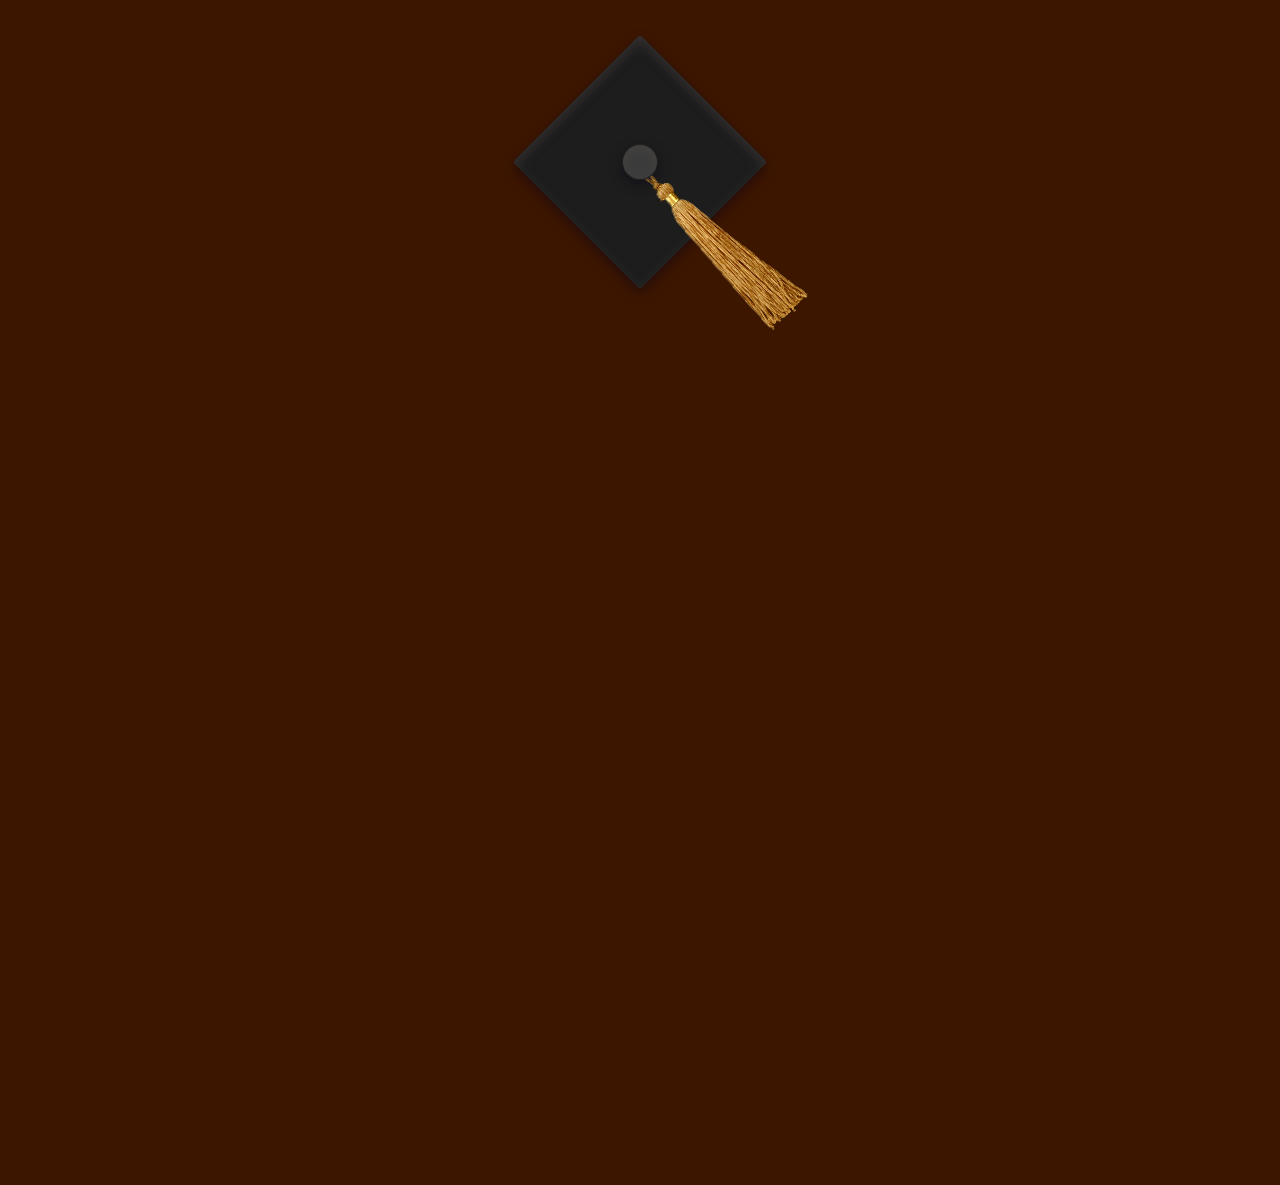
==== index.html @ 2a8d029f "map frame" ====
<html>
<head>
    <meta charset="UTF-8">
    <meta name="viewport" content="width=device-width, initial-scale=1.0">
    <title>2026 | Leslie Hurtado Graduation</title>
    <link rel="stylesheet" href="style.css">
</head>
<body>
    <canvas id="confettiCanvas"></canvas>
    <div class="main-gradient"></div>
    <div class="cap-wrapper">
        <div class="cap">
            <div class="tassel"><img src="tassel.png"></div>
            <div class="button"></div> 
        </div>
    </div>
    <main lang="es" class="hidden lora">
        <h1 class="invite">Te invito a la ceremonia de graduación de</h1>
        <h1 class="monsieur-la-doulaise-regular name">Leslie Hurtado</h1>
        <h2 class="major">Ingeniería en Computacion</h2>
        <p>clase de 2026 | University of Texas Rio Grande Valley</p>

        <div class="date-container">
            <p class="border-top-bottom">sabado</p>
            <p class="day">12</p>
            <p class="border-top-bottom">diciembre</p>
        </div>
        <p class="location">
            a las 9:00AM en el Bert Odgen Arena
        </p>
            
    <div class="map">
        <iframe src="https://www.google.com/maps/embed?pb=!1m18!1m12!1m3!1d3578.189894257346!2d-98.16732555980698!3d26.25549967714061!2m3!1f0!2f0!3f0!3m2!1i1024!2i768!4f13.1!3m3!1m2!1s0x8665a178a5cd8635%3A0xea7797adaf41afbd!2sBert%20Ogden%20Arena!5e0!3m2!1sen!2sus!4v1792083551936!5m2!1sen!2sus"
        allowfullscreen=""
        loading="lazy"
        referrerpolicy="strict-origin-when-cross-origin"></iframe>
    </div>
        
    </main>
    <script src="script.js"></script>
</body>
</html>
---- style.css ----
@import url('https://fonts.googleapis.com/css2?family=Lora:ital,wght@0,400..700;1,400..700&family=Monsieur+La+Doulaise&display=swap');

*, *::before, *::after {
    box-sizing: border-box;
    margin: 0;
    padding: 0;
}
@keyframes tassel-right-to-left {
  from {
    transform: translate(-50%, 0) rotate(-90deg);
  }

  to {
    transform: translate(-50%, 0) rotate(-360deg);
  }
}
@keyframes cap-down {
    to {
        transform: translate(0%, 200dvh);
        opacity: 0;
    }
}
@property --rp {
  syntax: '<percentage>';
  inherits: false;
  initial-value: 10%;
}
@property --tp {
  syntax: '<percentage>';
  inherits: false;
  initial-value: 10%;
}

:root {
    --cap-dimension: clamp(10px, 40vw, 180px);
    --button-dimension: calc(var(--cap-dimension) / 5);
    --shadow: 3px 3px 12px rgba(10, 4, 20, 0.5), inset 3px 3px 12px rgba(77, 72, 67, 0.5);
    --background-dimension: 95vw;
    --bg-color: #3d1600;
    --text-color: #140700;
    font-size: clamp(9px, 3vw, 20px);
    color:  #140700;
}
body {
    background-color: var(--bg-color);
    display: grid;
    grid-template-columns: 1;
    grid-template-rows: 1;
    place-items: center;
    justify-content: center;
    height: 100lvh;
    overflow-x: clip;
    position: relative;
}
main, .cap-wrapper, .main-gradient {
    grid-row: 1;
    grid-column: 1;
}
main::after, main::before {
    content: "";
    position: absolute;
    inset: 0;
    z-index: -1;
}
main::before {
    background-color: #faede6;
}
main::after {
    background-image: url("parchment.png");
    background-size: cover;
    background-position: center;
    opacity: 0.5;
}
main {
    /* background-color: #faede6; */
    position: relative;
    width: var(--background-dimension);
    display: flex;
    flex-direction: column;
    gap: 1.5lvh;
    justify-content: center;
    align-items: center;
    text-align: center;
    padding: var(--button-dimension);
    overflow-y: scroll;
    overflow-x: clip;
    transition: opacity 1s ease-in;
}
.main-gradient {
    --rp:10%;
    --tp:10%;
    --degree: 90deg;
    --gr: var(--bg-color);
    background-image: linear-gradient(transparent var(--tp), var(--bg-color) var(--rp));
    width: var(--background-dimension);
    height: 100lvh;
    margin-bottom: calc(env(safe-area-inset-bottom) * -1);
    z-index: 9;
    transition:--rp 1.5s, --tp 2s, --degree 1.5s ease-in, --gr 1.5s ease-in;
    pointer-events: none;
}


.cap-wrapper {
    padding-block: 8lvh;
    display: grid;
    align-items: start;
    justify-content: center;
    height: 100dvh;
    width: var(--background-dimension);
    background-color: var(--bg-color);
    z-index: 9;
}
.cap {
    position: relative;
    background-color: #1d1d1d;
    height: var(--cap-dimension);
    width: var(--cap-dimension);
    border-radius: 2%;
    transform: rotate(45deg);
    box-shadow: var(--shadow);
    transition: opacity 400ms;
}

.button {
    position: absolute;
    top: 50%;
    left: 50%;
    transform: translate(-50%, -50%);
    background-color: #3c3c3c;
    height: var(--button-dimension);
    width: var(--button-dimension);
    border-radius: 50%;
    border: 1px solid #222;
    z-index: 3;
    cursor: pointer;
    box-shadow: var(--shadow);
}

.tassel {
    position: absolute;
    top: 50%;
    left: 50%;
    transform-origin: top center;
    transform: translate(-50%, 0)
               rotate(-90deg);
    z-index: 2;
    pointer-events: none;
}
.tassel img {
    width: calc(var(--cap-dimension) / 3.5);
    height: calc(var(--cap-dimension) * 1.2);
    display: block;
}
.tassel.active {
    animation: 3s tassel-right-to-left;    
}
.cap.active {
    animation: 5s cap-down ease-out;
}
.cap-wrapper.active {
    background-color: transparent;
}
.main-gradient.active {
    --tp: 100%;
    --rp: 90%;
}
.done {
    display: none;
}
.hidden {
    opacity: 0;
}
canvas {
    position: absolute;
    top: 0;
    left: 0;
    width: 100%;
    height: 100%;
    pointer-events: none;
    z-index: 9999;
}
iframe {
    width: 85%;
    aspect-ratio: 4/3;
    filter: sepia(10%) brightness(0.95);
    border: none;
}
.map {
    width: 100%;
    aspect-ratio: 4/3;
    background-image: url("frame-43.png");
    background-size: cover;
    display: grid;
    place-items: center;
}

.monsieur-la-doulaise-regular {
  font-family: "Monsieur La Doulaise", cursive;
  font-weight: 500;
  font-style: normal;
  line-height: 2.1;
}
.lora {
  font-family: "Lora", serif;
  font-optical-sizing: auto;
  font-weight: 500;
  font-style: normal;
}
h1 {
    text-transform: capitalize;
}

.invite, .major {
    font-weight: 500;
}
.name {
    font-size: 10vw;
}

.date-container {
    display: flex;
    align-items: center;
    justify-content: center;
    gap: 1vw;
}
.border-top-bottom {
    border-block: 1px solid var(--text-color);
    padding-inline: 1.5vw;
}
.day {
    font-size: 2rem;
}


@media (width < 600px) {
    iframe {
        aspect-ratio: 3/4;
    }
    .map {
        aspect-ratio: 3/4;
        background-image: url("frame-34.png");
        display: grid;
        align-items: center;
    }
    
}
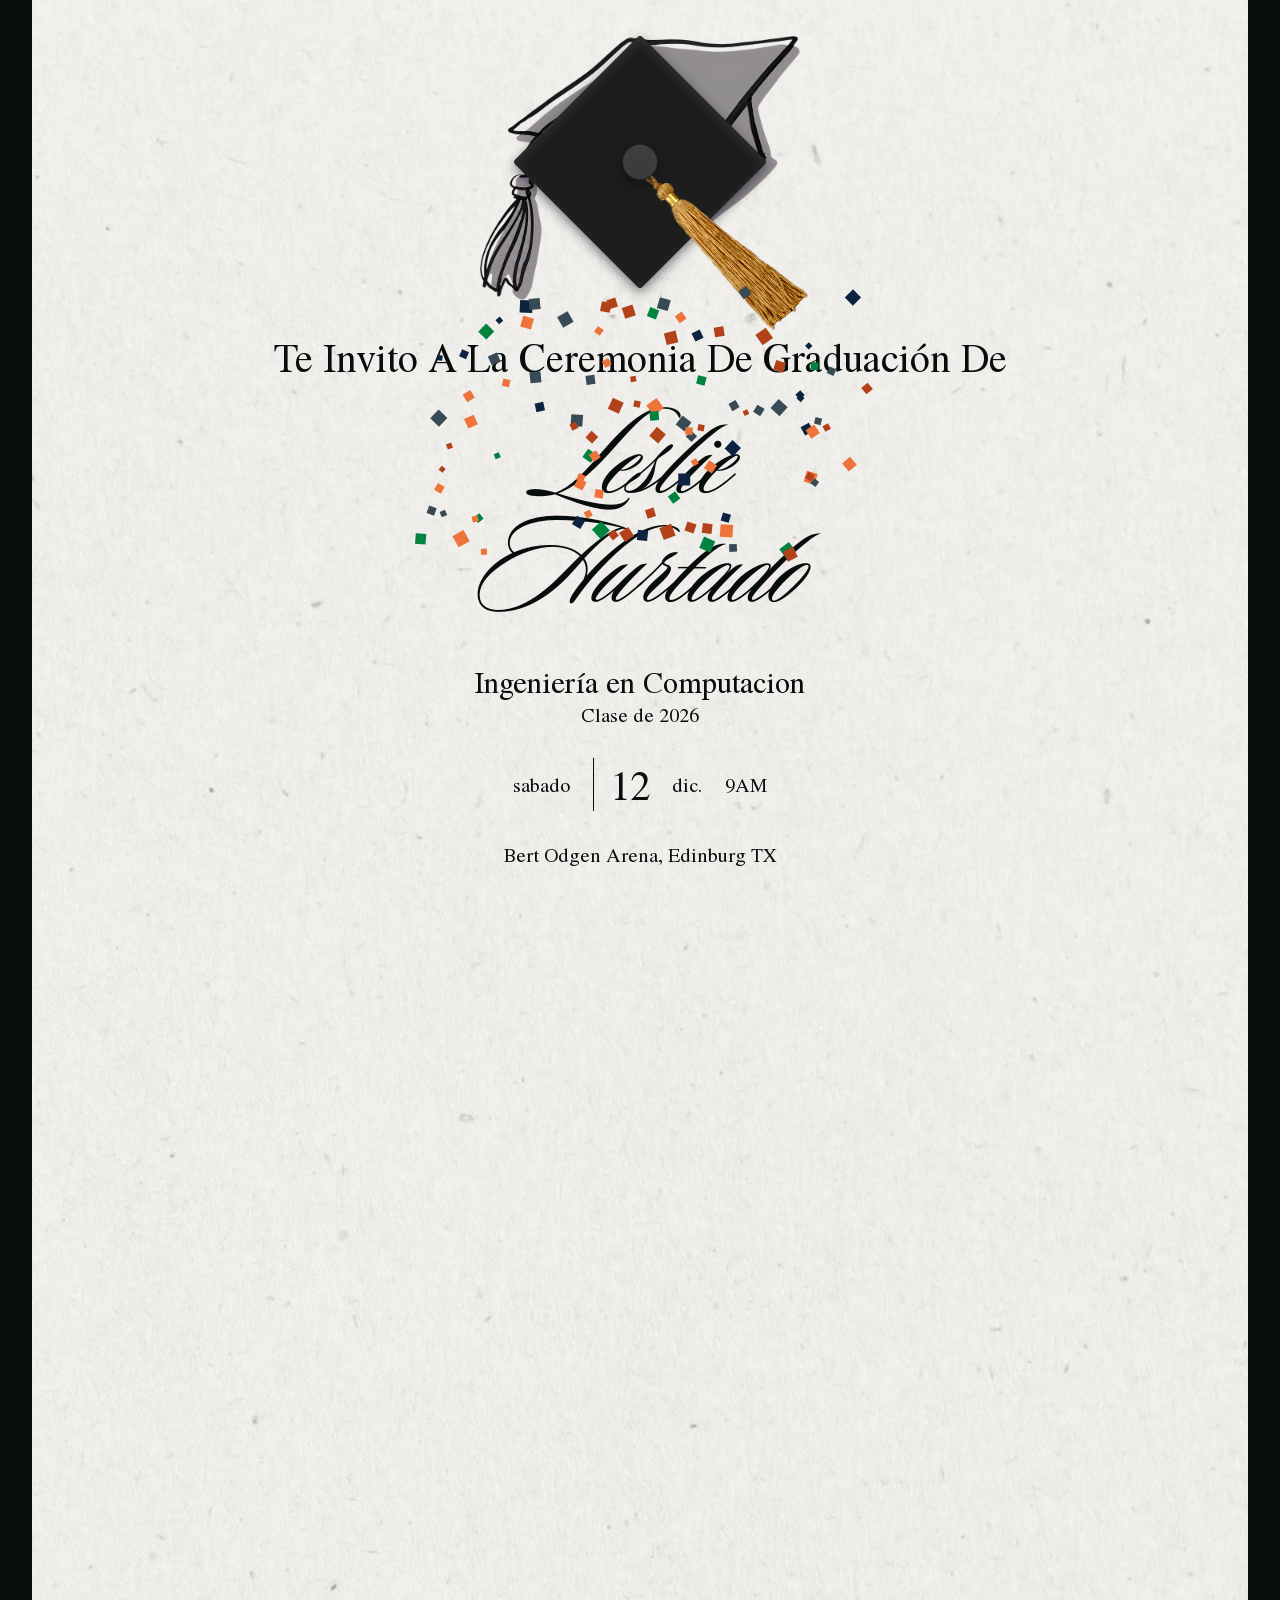
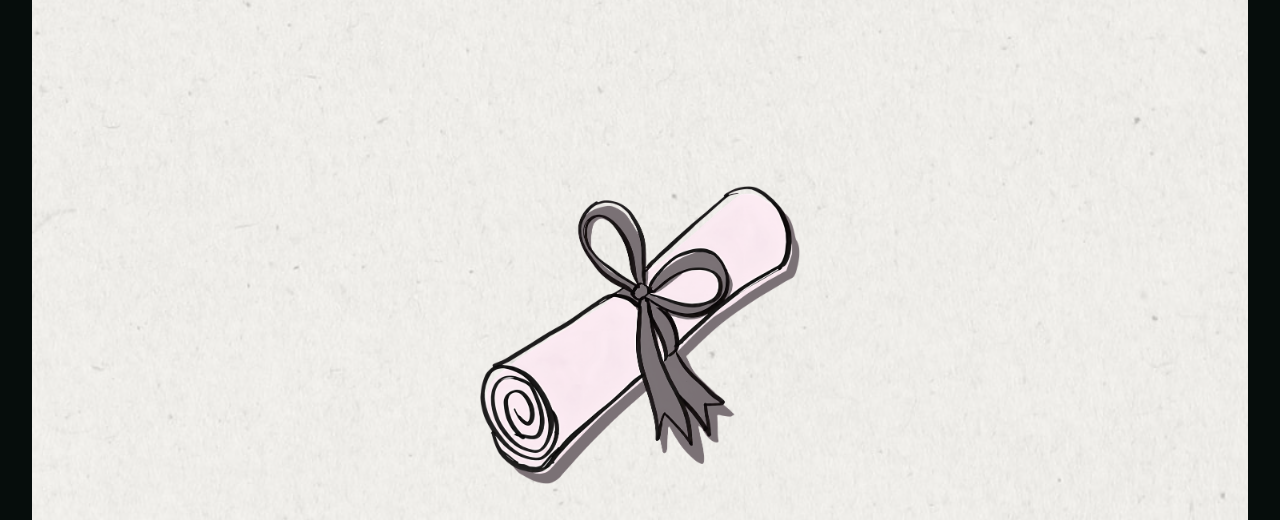
==== commit 1c0fae85: "removed click to reveal" ====
--- a/index.html
+++ b/index.html
@@ -14,27 +14,32 @@
             <div class="button"></div> 
         </div>
     </div>
-    <main lang="es" class="hidden lora">
+    <main lang="es" class="hidden texgyretermes">
+        <img src="cap.png" class="grad-cap">
         <h1 class="invite">Te invito a la ceremonia de graduación de</h1>
-        <h1 class="monsieur-la-doulaise-regular name">Leslie Hurtado</h1>
-        <h2 class="major">Ingeniería en Computacion</h2>
-        <p>clase de 2026 | University of Texas Rio Grande Valley</p>
+        <h1 class="sloopscript name">Leslie <br>Hurtado</h1>
+        <div>
+            <h2 class="major">Ingeniería en Computacion</h2>
+            <p>Clase de 2026</p>
+        </div>
 
         <div class="date-container">
-            <p class="border-top-bottom">sabado</p>
+            <p>sabado</p>
             <p class="day">12</p>
-            <p class="border-top-bottom">diciembre</p>
+            <p>dic.</p>
+            <p class="time"> 9AM</p>
         </div>
         <p class="location">
-            a las 9:00AM en el Bert Odgen Arena
+            Bert Odgen Arena, Edinburg TX
         </p>
             
     <div class="map">
-        <iframe src="https://www.google.com/maps/embed?pb=!1m18!1m12!1m3!1d3578.189894257346!2d-98.16732555980698!3d26.25549967714061!2m3!1f0!2f0!3f0!3m2!1i1024!2i768!4f13.1!3m3!1m2!1s0x8665a178a5cd8635%3A0xea7797adaf41afbd!2sBert%20Ogden%20Arena!5e0!3m2!1sen!2sus!4v1792083551936!5m2!1sen!2sus"
+        <iframe src="https://www.google.com/maps/embed/v1/place?key=AIzaSyDkkZ6qd8WyY9dMC-SFalkd2mZZ0Jk11DU&q=Bert+Ogden+Arena,Edinburg+Texas&maptype=satellite"
         allowfullscreen=""
         loading="lazy"
         referrerpolicy="strict-origin-when-cross-origin"></iframe>
     </div>
+    <img src="diploma.png" class="diploma"> 
         
     </main>
     <script src="script.js"></script>
--- a/style.css
+++ b/style.css
@@ -1,5 +1,3 @@
-@import url('https://fonts.googleapis.com/css2?family=Lora:ital,wght@0,400..700;1,400..700&family=Monsieur+La+Doulaise&display=swap');
-
 *, *::before, *::after {
     box-sizing: border-box;
     margin: 0;
@@ -30,16 +28,23 @@
   inherits: false;
   initial-value: 10%;
 }
-
+@font-face {
+    font-family: "Sloop";
+    src: url("SloopScript.woff2") format("woff2");
+}
+@font-face {
+    font-family: "texgyretermes";
+    src: url("texgyretermes.woff2") format("woff2");
+}
 :root {
-    --cap-dimension: clamp(10px, 40vw, 180px);
+    --cap-dimension: clamp(14px, 40vw, 180px);
     --button-dimension: calc(var(--cap-dimension) / 5);
     --shadow: 3px 3px 12px rgba(10, 4, 20, 0.5), inset 3px 3px 12px rgba(77, 72, 67, 0.5);
     --background-dimension: 95vw;
-    --bg-color: #3d1600;
-    --text-color: #140700;
-    font-size: clamp(9px, 3vw, 20px);
-    color:  #140700;
+    --bg-color: rgb(6, 13, 12);
+    --text-color: rgb(6, 13, 12);
+    font-size: clamp(16px, 3vw, 20px);
+    color:  rgb(6, 13, 12);
 }
 body {
     background-color: var(--bg-color);
@@ -48,7 +53,6 @@
     grid-template-rows: 1;
     place-items: center;
     justify-content: center;
-    height: 100lvh;
     overflow-x: clip;
     position: relative;
 }
@@ -63,22 +67,22 @@
     z-index: -1;
 }
 main::before {
-    background-color: #faede6;
+    background-color: rgb(240, 237, 229);
 }
 main::after {
-    background-image: url("parchment.png");
+    background-image: url("parchment.jpg");
     background-size: cover;
     background-position: center;
     opacity: 0.5;
 }
 main {
-    /* background-color: #faede6; */
     position: relative;
+    align-self: start;
     width: var(--background-dimension);
     display: flex;
     flex-direction: column;
-    gap: 1.5lvh;
-    justify-content: center;
+    justify-content: center;
+    gap: 1.5rem;
     align-items: center;
     text-align: center;
     padding: var(--button-dimension);
@@ -92,11 +96,11 @@
     --degree: 90deg;
     --gr: var(--bg-color);
     background-image: linear-gradient(transparent var(--tp), var(--bg-color) var(--rp));
-    width: var(--background-dimension);
-    height: 100lvh;
+    width: 100vw;
+    height: 100%;
     margin-bottom: calc(env(safe-area-inset-bottom) * -1);
     z-index: 9;
-    transition:--rp 1.5s, --tp 2s, --degree 1.5s ease-in, --gr 1.5s ease-in;
+    transition:--rp 1.5s, --tp 4s, --degree 1.5s ease-in, --gr 1.5s ease-in;
     pointer-events: none;
 }
 
@@ -106,8 +110,9 @@
     display: grid;
     align-items: start;
     justify-content: center;
-    height: 100dvh;
-    width: var(--background-dimension);
+    min-height: 100dvh;
+    height: 100%;
+    width: 100vw;
     background-color: var(--bg-color);
     z-index: 9;
 }
@@ -183,26 +188,24 @@
 iframe {
     width: 85%;
     aspect-ratio: 4/3;
-    filter: sepia(10%) brightness(0.95);
     border: none;
 }
 .map {
     width: 100%;
     aspect-ratio: 4/3;
-    background-image: url("frame-43.png");
-    background-size: cover;
     display: grid;
     place-items: center;
-}
-
-.monsieur-la-doulaise-regular {
-  font-family: "Monsieur La Doulaise", cursive;
+    filter: sepia(10%) brightness(0.95);
+}
+
+.sloopscript {
+  font-family: "Sloop", cursive;
   font-weight: 500;
   font-style: normal;
-  line-height: 2.1;
-}
-.lora {
-  font-family: "Lora", serif;
+  line-height: 0.85;
+}
+.texgyretermes {
+  font-family: "texgyretermes", serif;
   font-optical-sizing: auto;
   font-weight: 500;
   font-style: normal;
@@ -222,16 +225,16 @@
     display: flex;
     align-items: center;
     justify-content: center;
-    gap: 1vw;
-}
-.border-top-bottom {
-    border-block: 1px solid var(--text-color);
-    padding-inline: 1.5vw;
+    gap: 1.75vw;
 }
 .day {
     font-size: 2rem;
-}
-
+    border-left: 1px var(--bg-color) solid;
+    padding-left: 1.25vw;
+}
+.grad-cap, .diploma {
+    max-width: 25vw;
+}
 
 @media (width < 600px) {
     iframe {
@@ -239,9 +242,6 @@
     }
     .map {
         aspect-ratio: 3/4;
-        background-image: url("frame-34.png");
-        display: grid;
-        align-items: center;
     }
     
 }
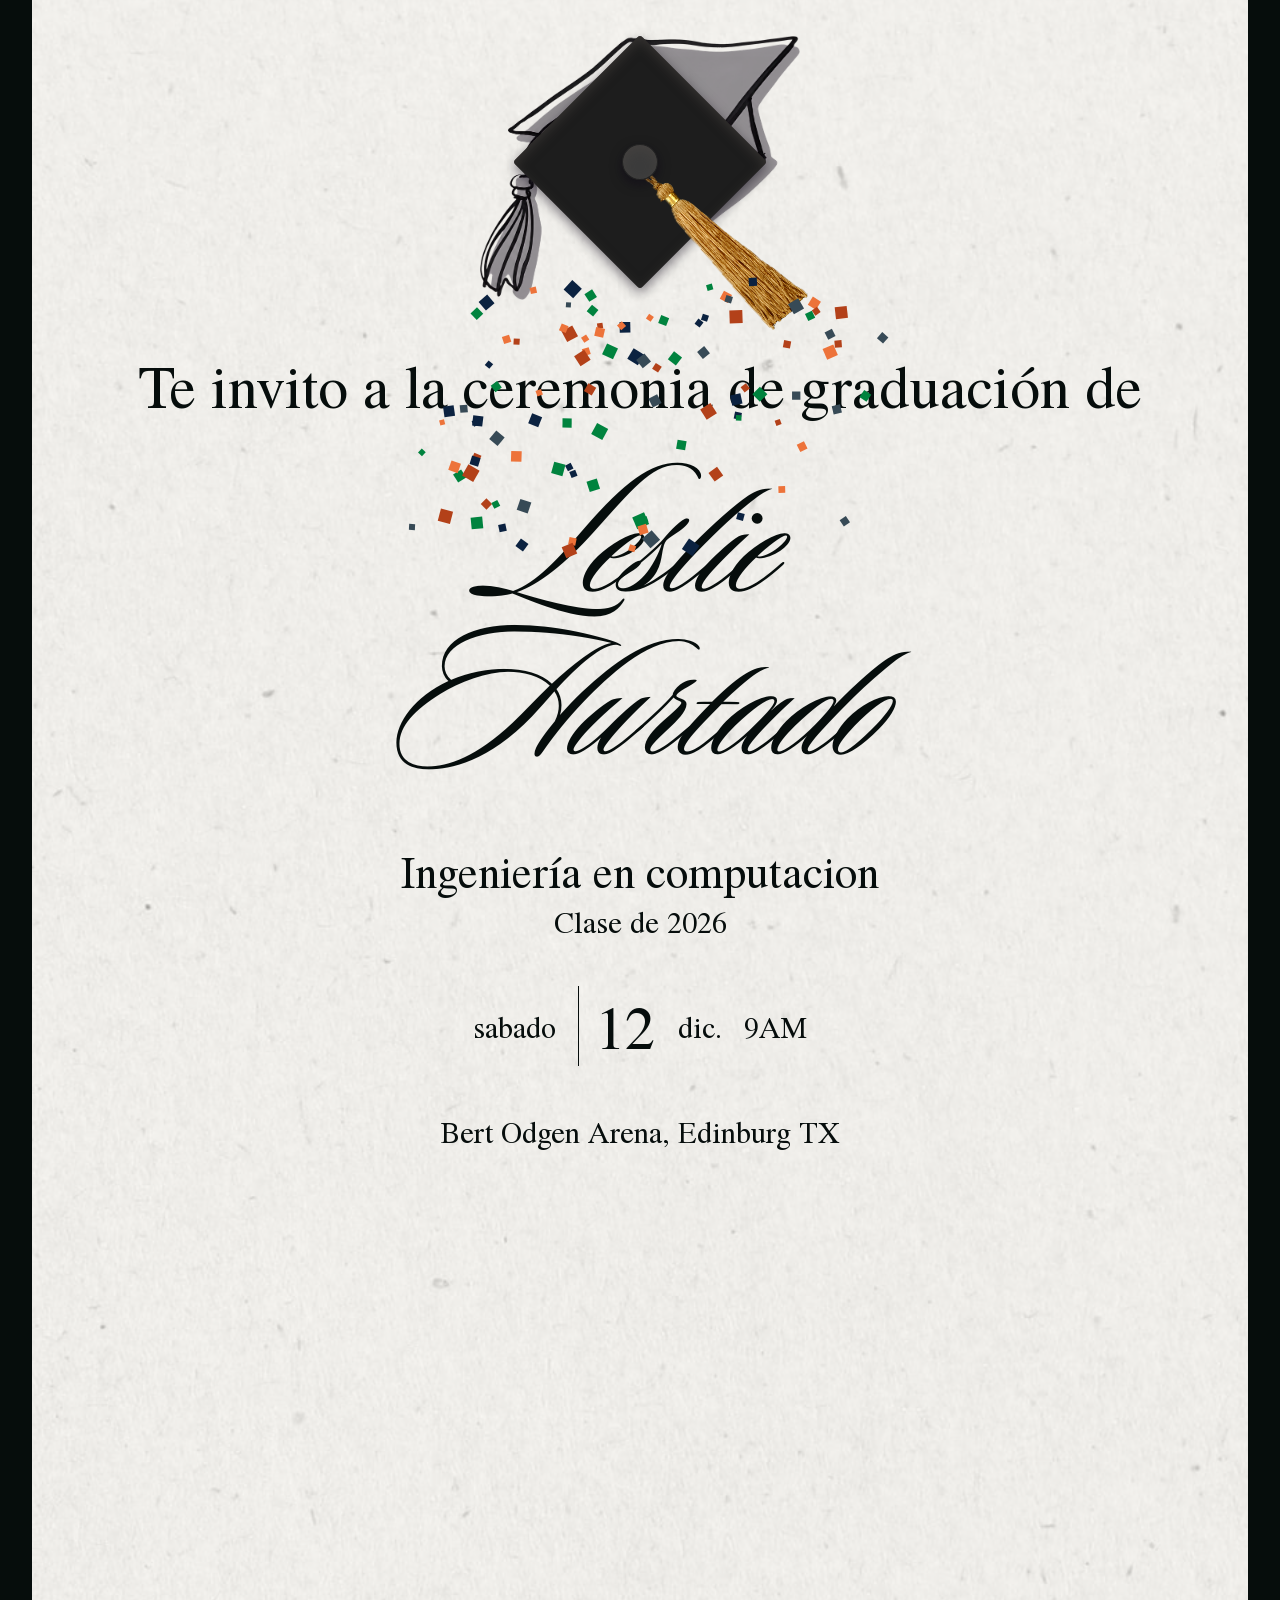
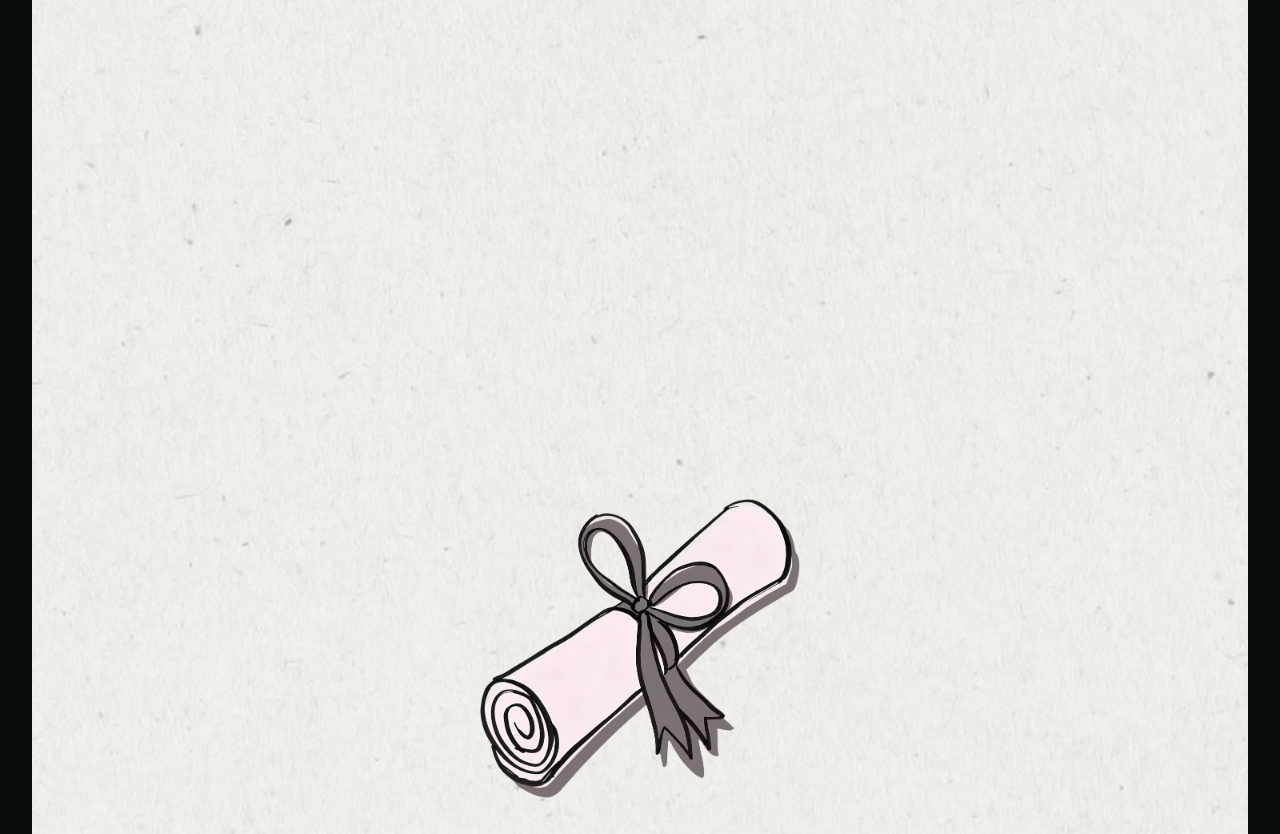
==== commit 32a424eb: "made font bigger" ====
--- a/index.html
+++ b/index.html
@@ -19,7 +19,7 @@
         <h1 class="invite">Te invito a la ceremonia de graduación de</h1>
         <h1 class="sloopscript name">Leslie <br>Hurtado</h1>
         <div>
-            <h2 class="major">Ingeniería en Computacion</h2>
+            <h2 class="major">Ingeniería en computacion</h2>
             <p>Clase de 2026</p>
         </div>
 
--- a/style.css
+++ b/style.css
@@ -43,7 +43,7 @@
     --background-dimension: 95vw;
     --bg-color: rgb(6, 13, 12);
     --text-color: rgb(6, 13, 12);
-    font-size: clamp(16px, 3vw, 20px);
+    font-size: clamp(20px, 3vw, 30px);
     color:  rgb(6, 13, 12);
 }
 body {
@@ -207,18 +207,15 @@
 .texgyretermes {
   font-family: "texgyretermes", serif;
   font-optical-sizing: auto;
-  font-weight: 500;
+  font-weight: 400;
   font-style: normal;
 }
-h1 {
-    text-transform: capitalize;
-}
 
 .invite, .major {
-    font-weight: 500;
+    font-weight: 400;
 }
 .name {
-    font-size: 10vw;
+    font-size: 15vw;
 }
 
 .date-container {
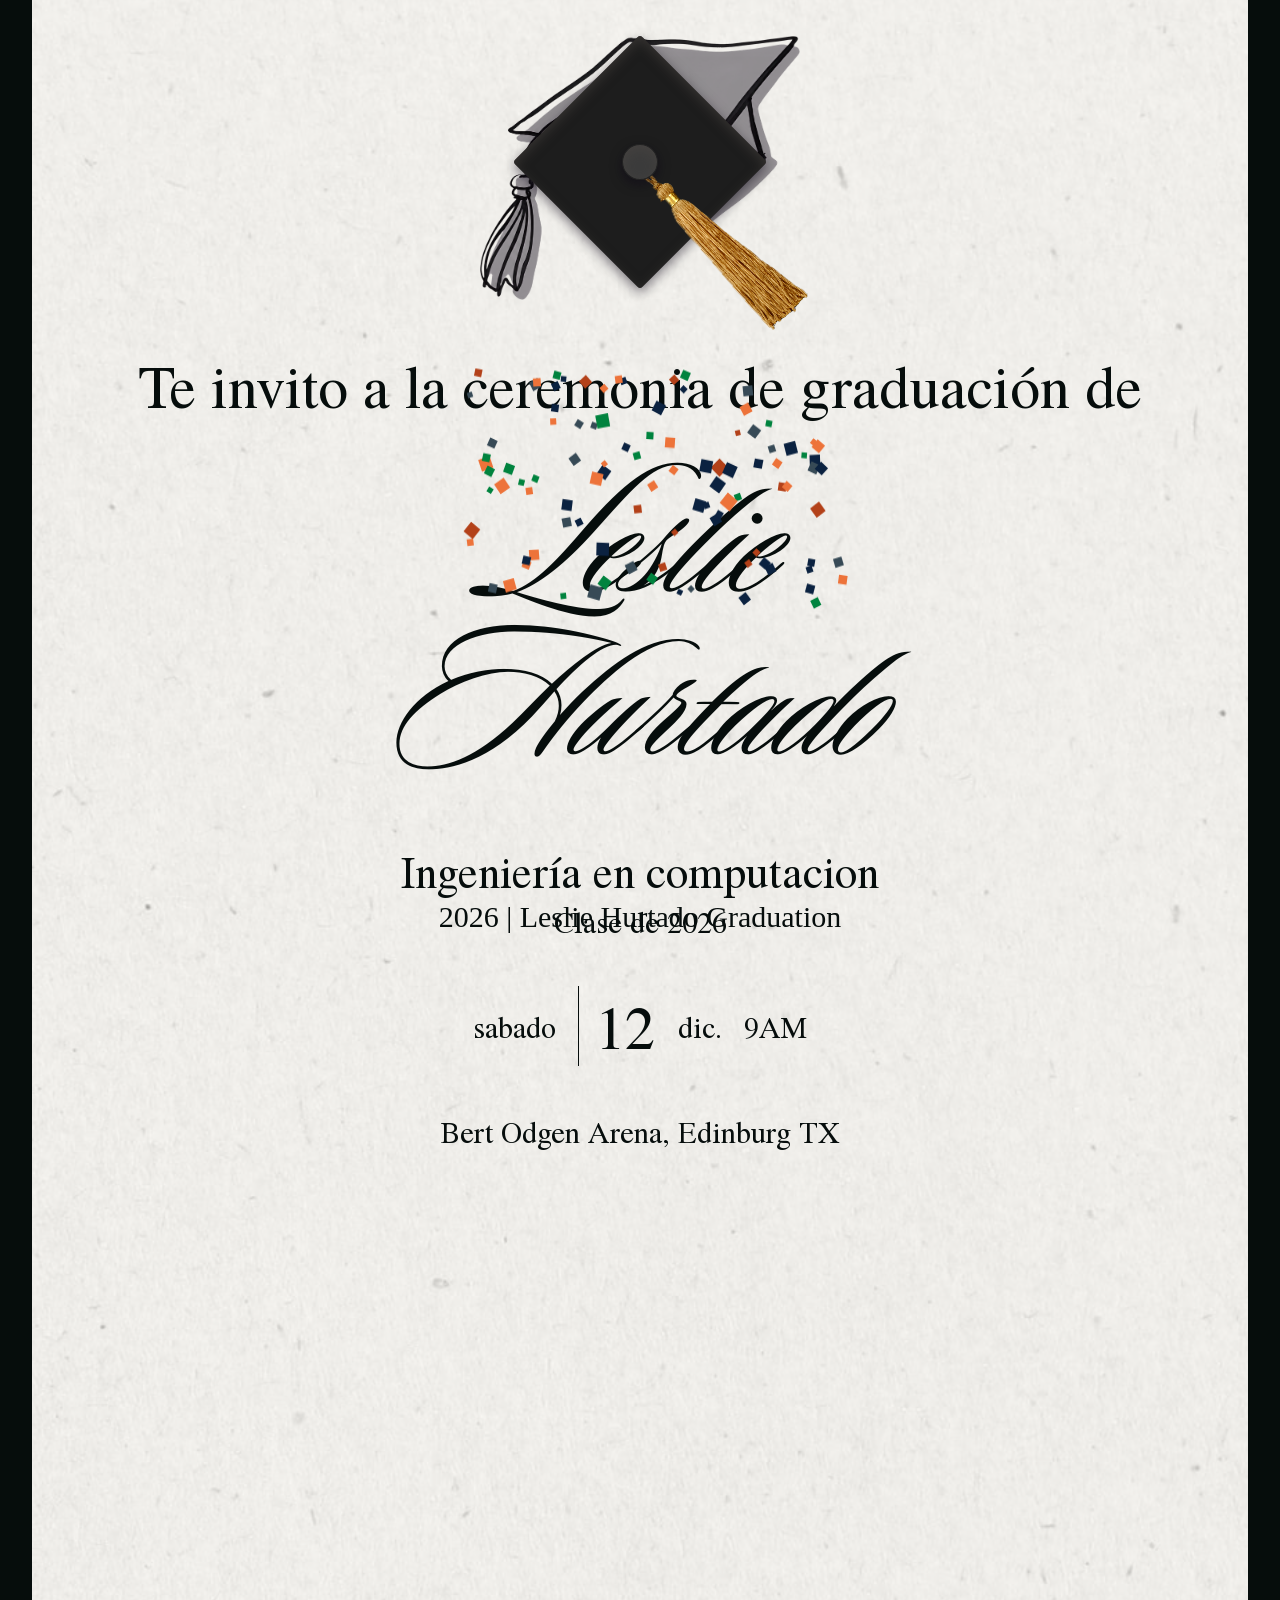
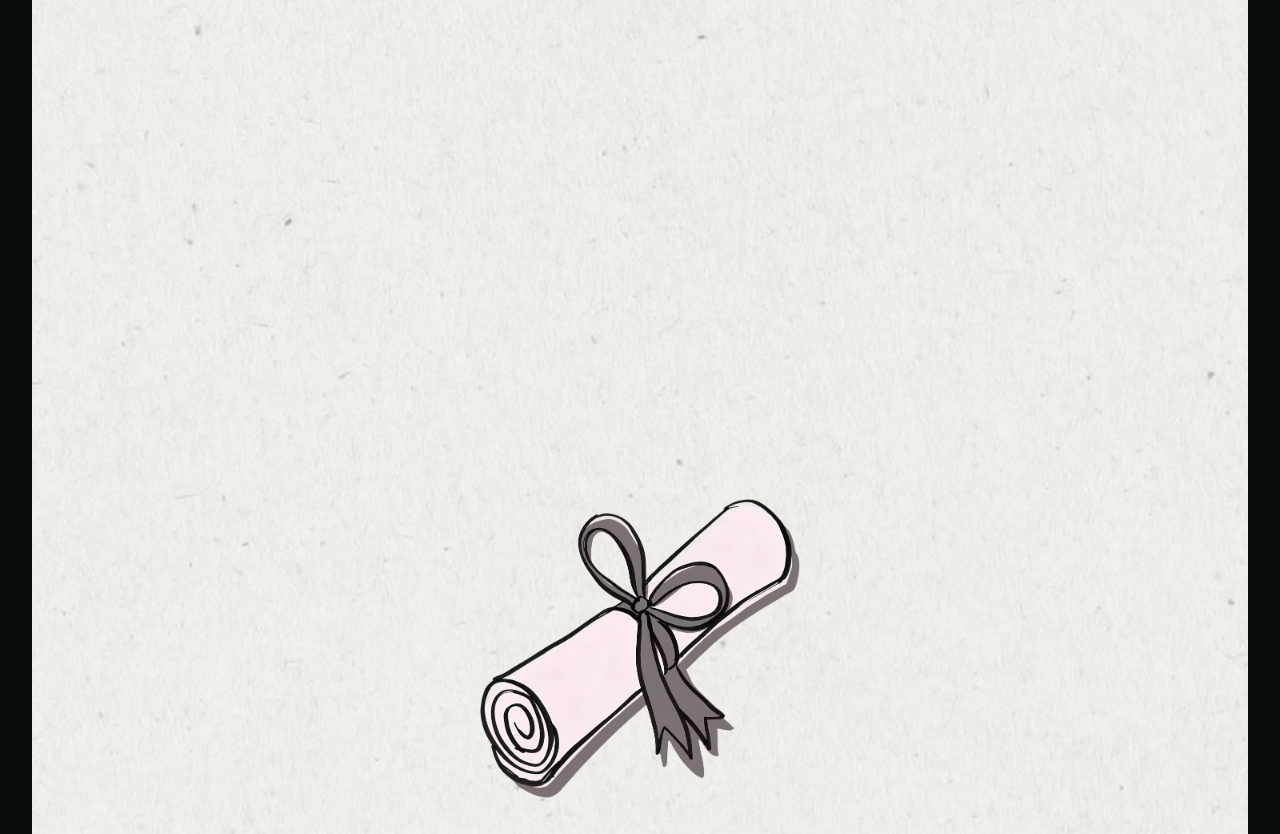
==== commit 1071793f: "added meta tags" ====
--- a/index.html
+++ b/index.html
@@ -2,6 +2,9 @@
 <head>
     <meta charset="UTF-8">
     <meta name="viewport" content="width=device-width, initial-scale=1.0">
+    <meta property="og:image" content="thumbnail.png">
+    <meta property="og:title" content="Te invitio a mi ceremonia de graduación.">
+    <meta property="og:description" content="sabado 12 de diciembre en el Bert Odgen Arena."
     <title>2026 | Leslie Hurtado Graduation</title>
     <link rel="stylesheet" href="style.css">
 </head>
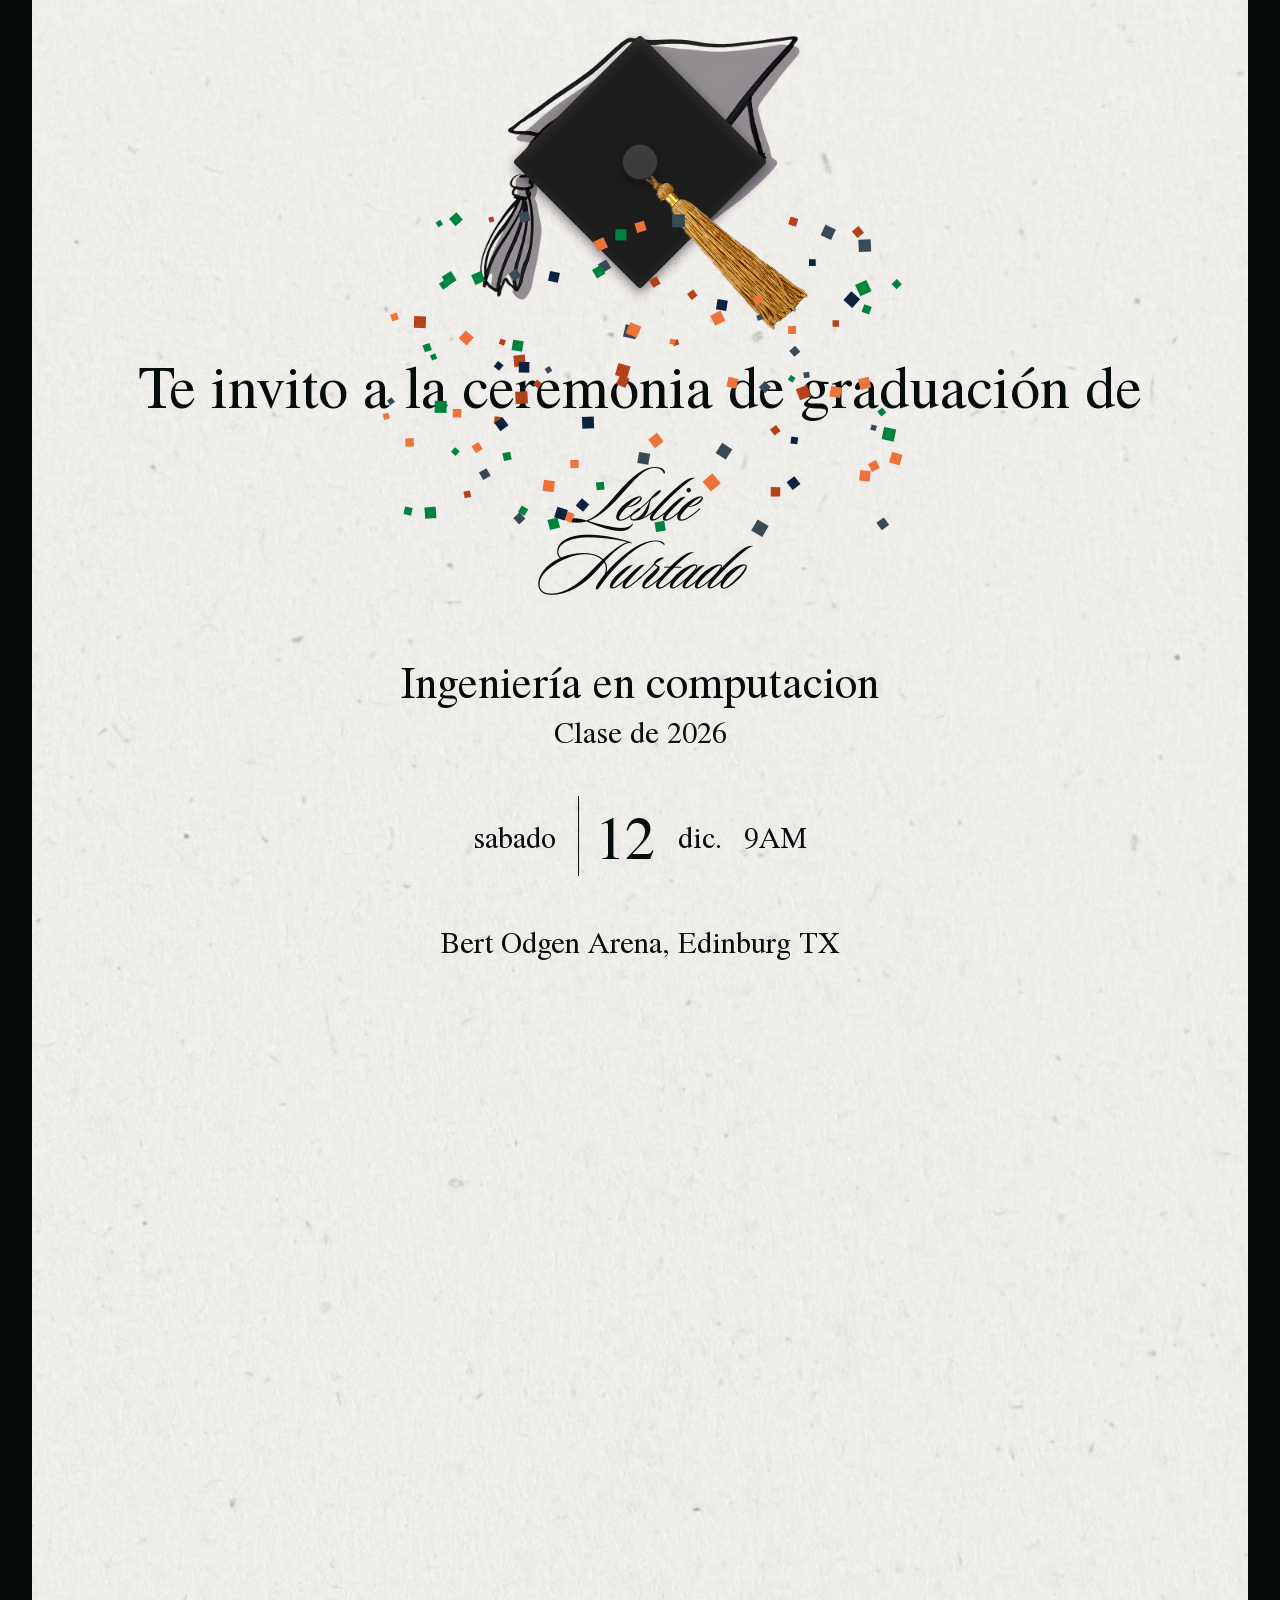
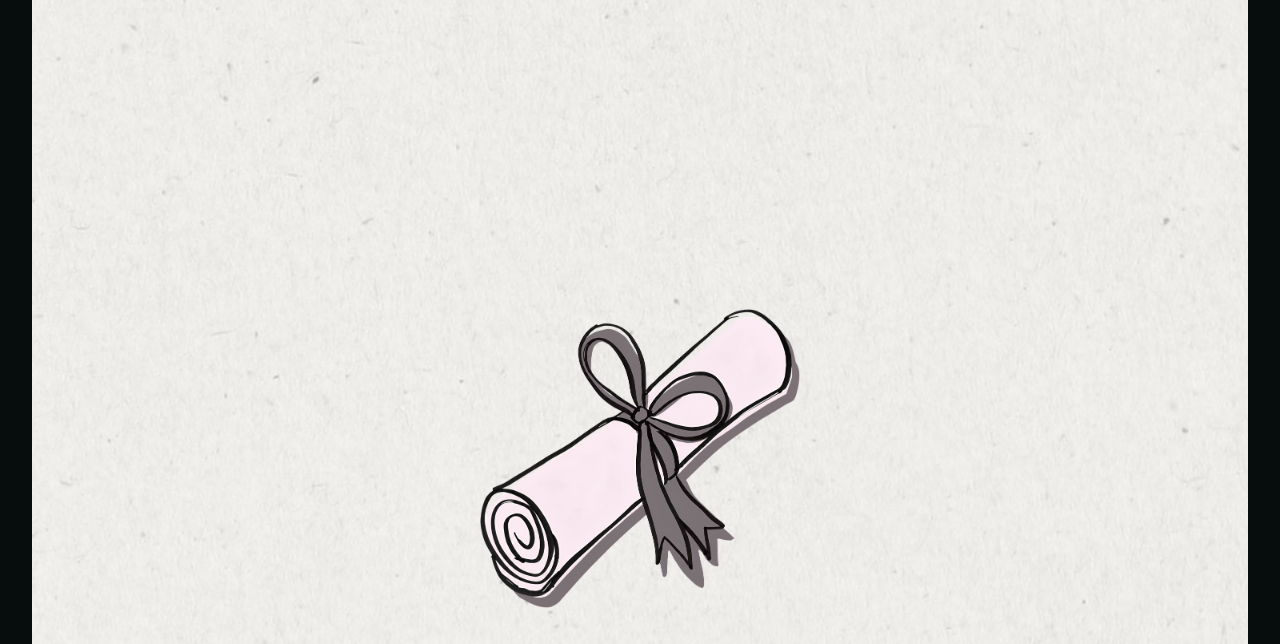
==== commit 6eee90ee: "added cap to font siz" ====
--- a/index.html
+++ b/index.html
@@ -4,7 +4,7 @@
     <meta name="viewport" content="width=device-width, initial-scale=1.0">
     <meta property="og:image" content="thumbnail.png">
     <meta property="og:title" content="Te invitio a mi ceremonia de graduación.">
-    <meta property="og:description" content="sabado 12 de diciembre en el Bert Odgen Arena."
+    <meta property="og:description" content="sabado 12 de diciembre en el Bert Odgen Arena.">
     <title>2026 | Leslie Hurtado Graduation</title>
     <link rel="stylesheet" href="style.css">
 </head>
--- a/style.css
+++ b/style.css
@@ -215,7 +215,7 @@
     font-weight: 400;
 }
 .name {
-    font-size: 15vw;
+    font-size: clamp(20px, 15vw, 80px);
 }
 
 .date-container {
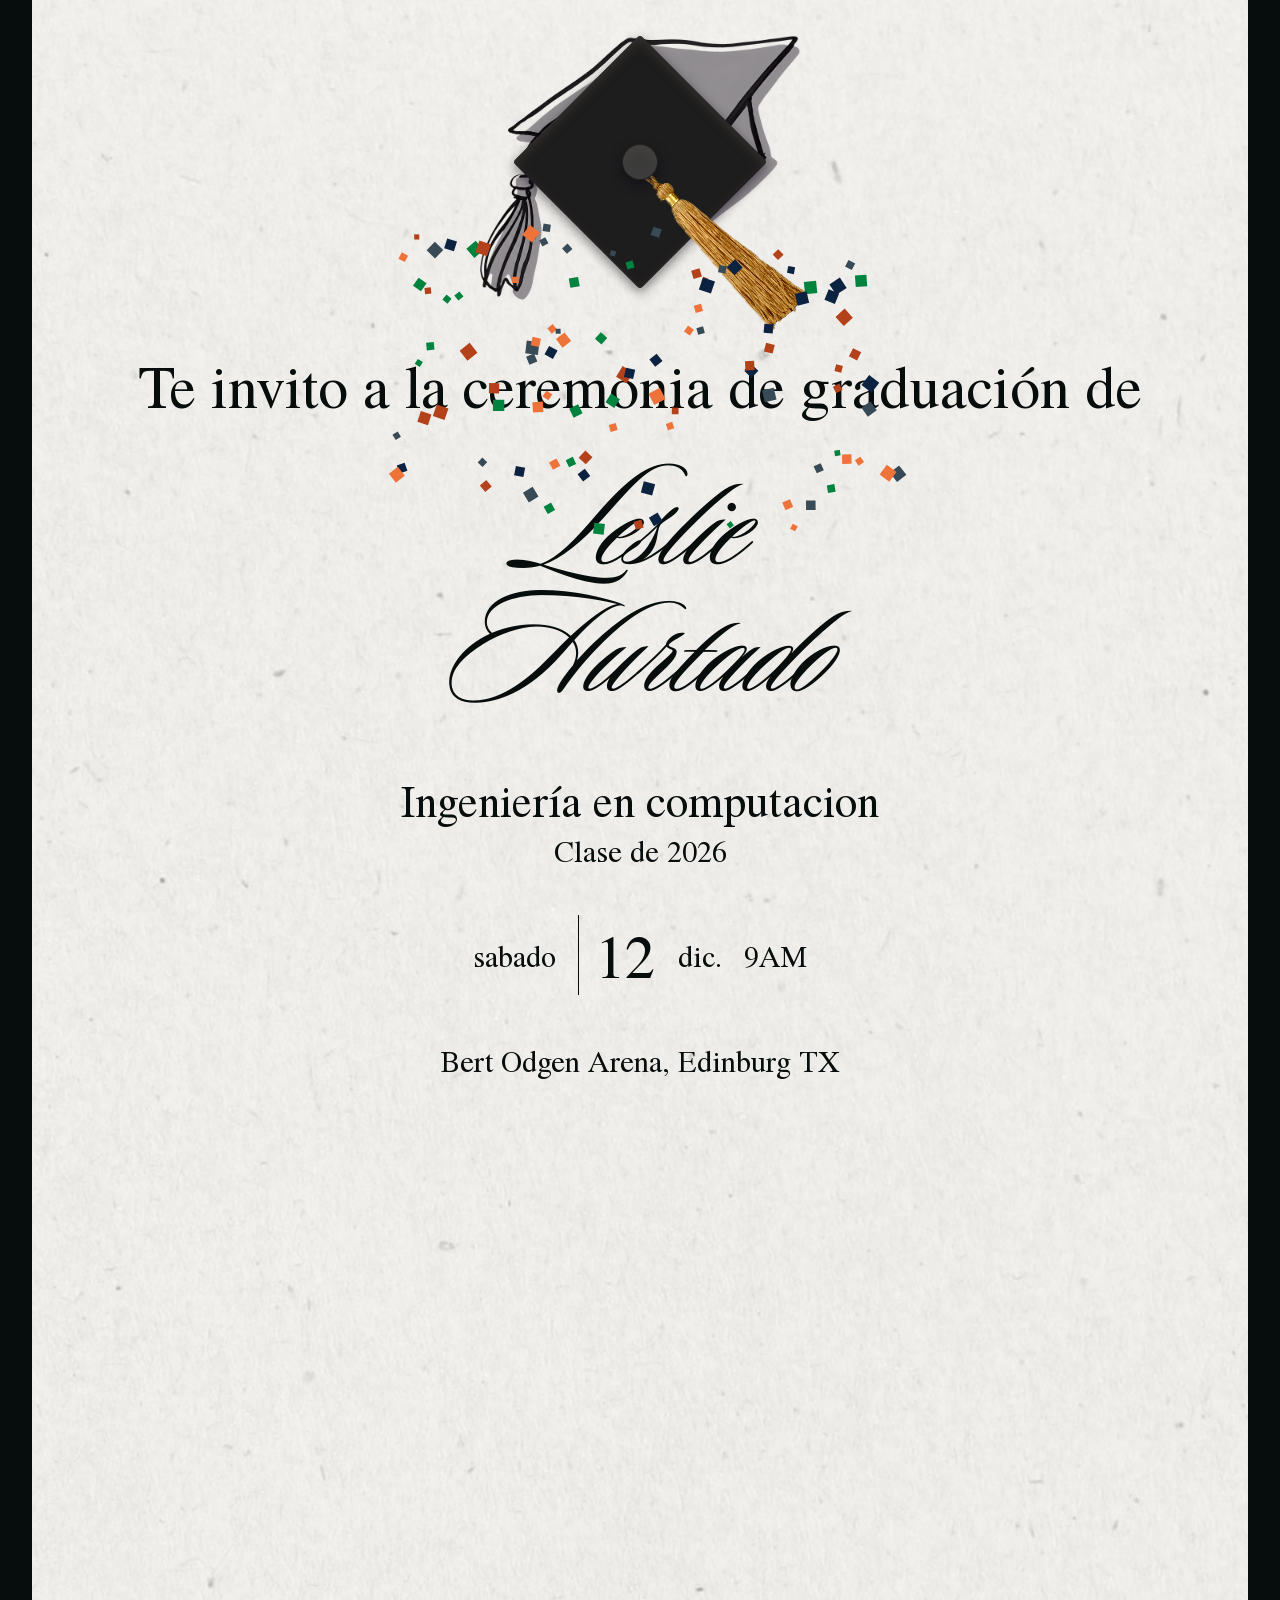
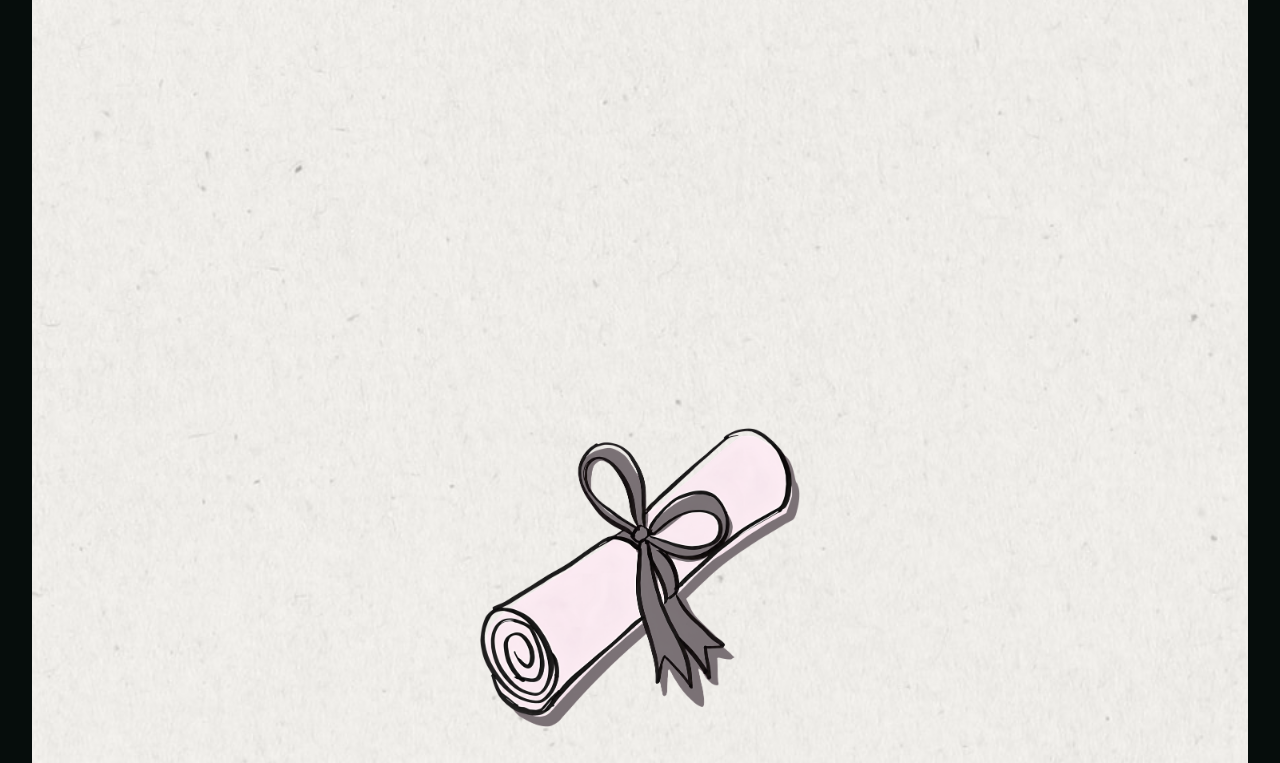
==== commit 3f2192c6: "more meta tags" ====
--- a/index.html
+++ b/index.html
@@ -2,9 +2,11 @@
 <head>
     <meta charset="UTF-8">
     <meta name="viewport" content="width=device-width, initial-scale=1.0">
-    <meta property="og:image" content="thumbnail.png">
-    <meta property="og:title" content="Te invitio a mi ceremonia de graduación.">
-    <meta property="og:description" content="sabado 12 de diciembre en el Bert Odgen Arena.">
+    <meta property="og:type" content="website"/>
+    <meta property="og:image" content="thumbnail.png"/>
+    <meta property="og:title" content="Te invitio a mi ceremonia de graduación."/>
+    <meta property="og:url" content="https://www.leslie-hurtado.com/graduation/"/>
+    <meta property="og:description" content="sabado 12 de diciembre en el Bert Odgen Arena."/>
     <title>2026 | Leslie Hurtado Graduation</title>
     <link rel="stylesheet" href="style.css">
 </head>
--- a/style.css
+++ b/style.css
@@ -215,7 +215,7 @@
     font-weight: 400;
 }
 .name {
-    font-size: clamp(20px, 15vw, 80px);
+    font-size: clamp(20px, 15vw, 150px);
 }
 
 .date-container {
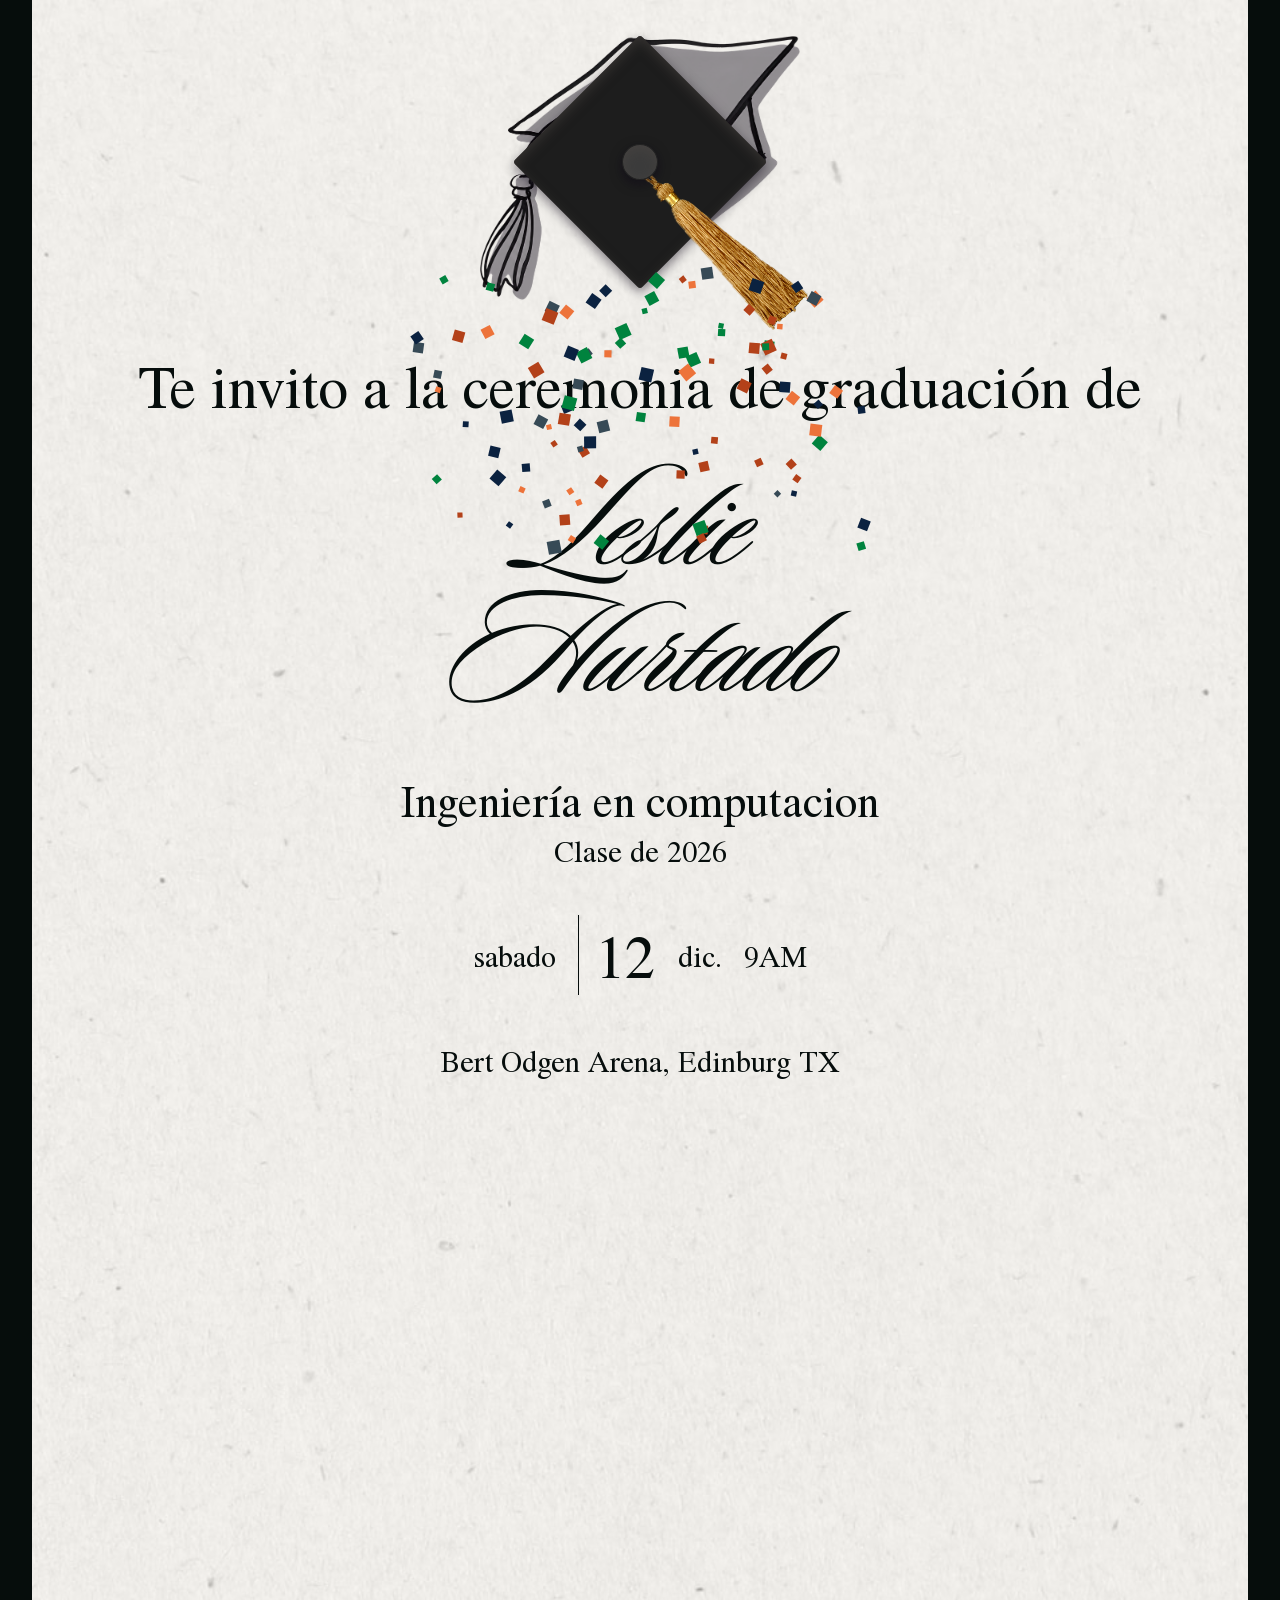
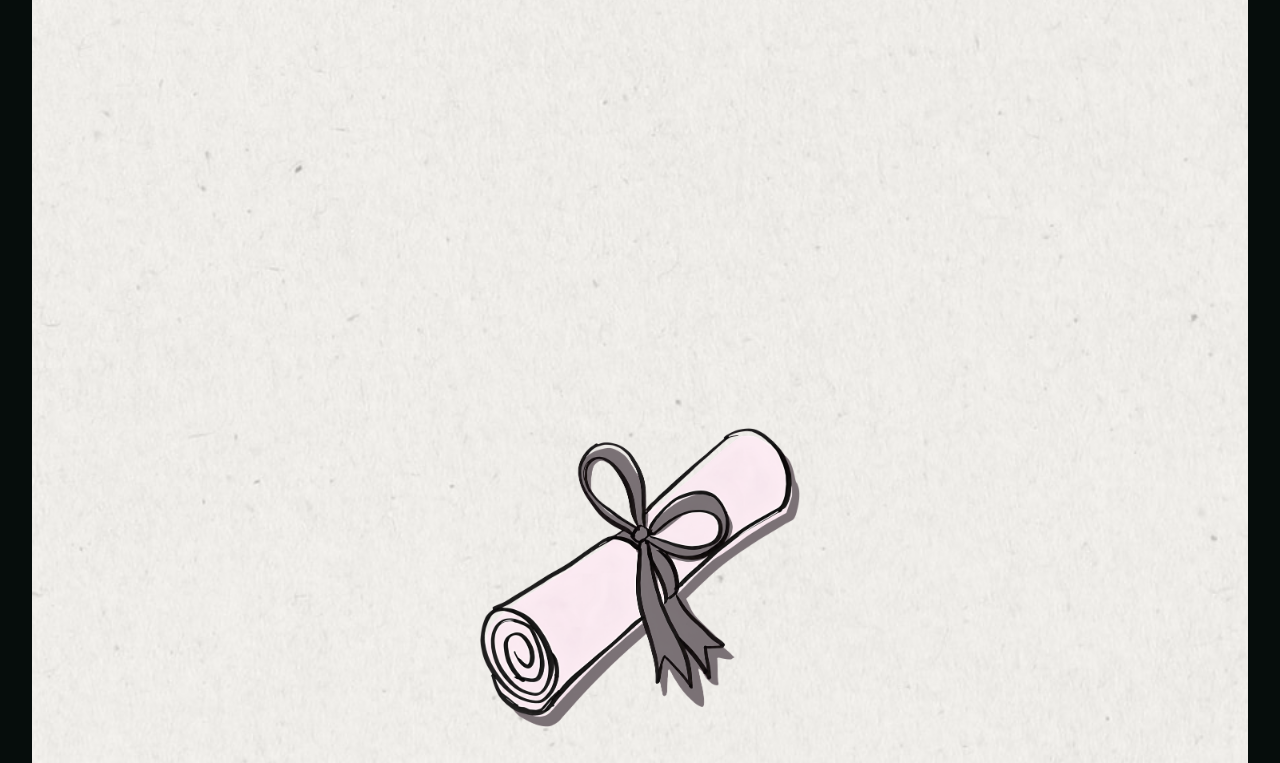
==== commit 085bb928: "favicon" ====
--- a/index.html
+++ b/index.html
@@ -8,6 +8,7 @@
     <meta property="og:url" content="https://www.leslie-hurtado.com/graduation/"/>
     <meta property="og:description" content="sabado 12 de diciembre en el Bert Odgen Arena."/>
     <title>2026 | Leslie Hurtado Graduation</title>
+    <link rel="icon" href="data:image/svg+xml,<svg xmlns=%22http://www.w3.org/2000/svg%22 viewBox=%220 0 100 100%22><text y=%22.9em%22 font-size=%2290%22>🎓</text></svg>">
     <link rel="stylesheet" href="style.css">
 </head>
 <body>
